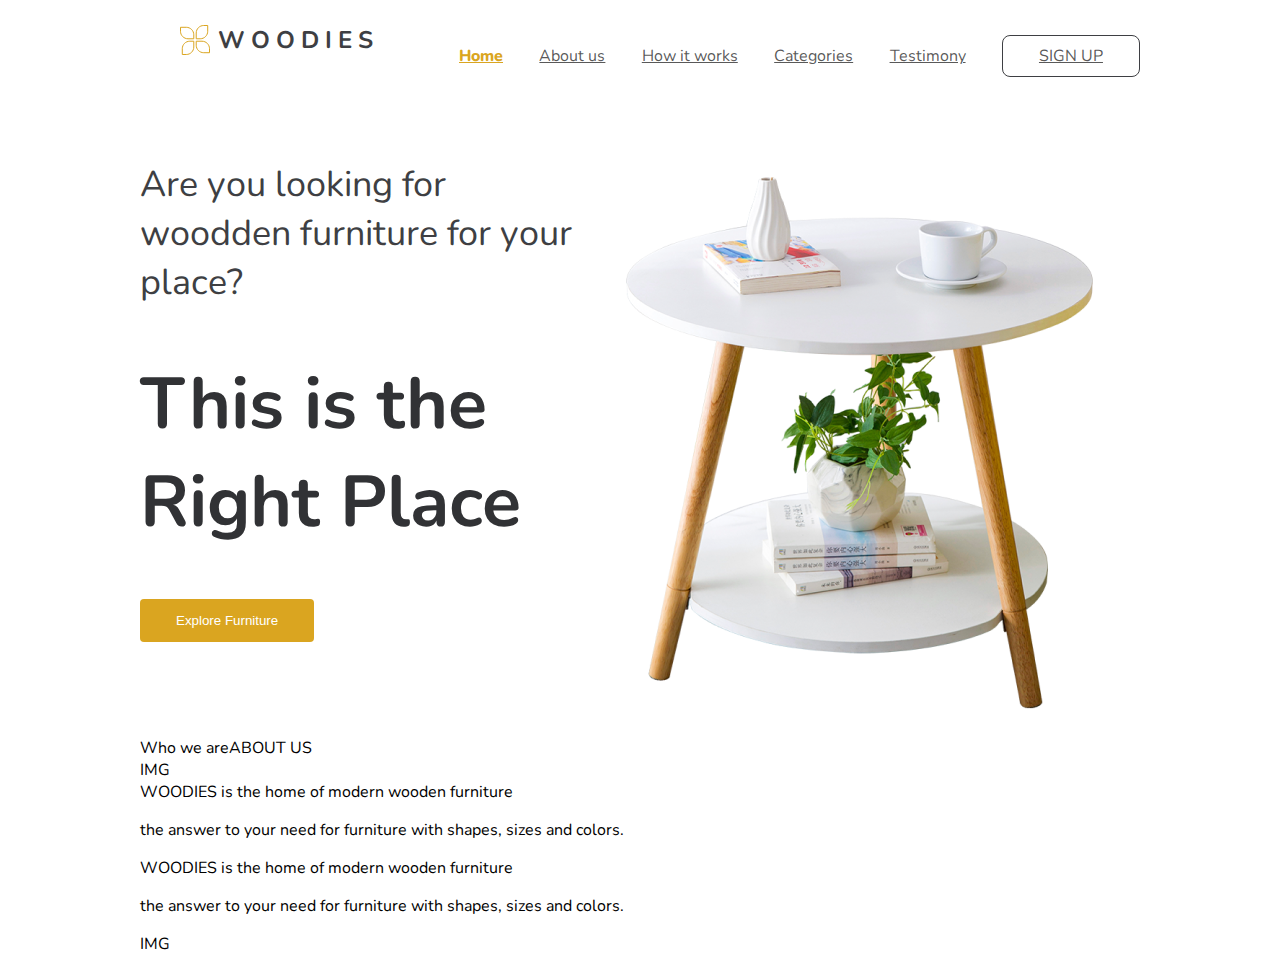
==== homework/SITE/index.html @ f60b210d "." ====
<!DOCTYPE html>
<html lang="en">
<head>
    <meta charset="UTF-8">
    <meta http-equiv="X-UA-Compatible" content="IE=edge">
    <meta name="viewport" content="width=device-width, initial-scale=1.0">
    <title>Document</title>
    <link rel="preconnect" href="https://fonts.googleapis.com">
    <link rel="preconnect" href="https://fonts.gstatic.com" crossorigin>
    <link href="https://fonts.googleapis.com/css2?family=Nunito:ital,wght@0,400;0,700;0,800;1,600&display=swap" rel="stylesheet">
    <link rel="stylesheet" href="style.css">
</head>
<body>
    <nav>
        <figure id="logo">
            <img src="img/flower.svg" alt="">
            <figcaption>WOODIES</figcaption>
        </figure>
        <ul>
            <li class="active">
                <a href="#">Home</a>
            </li>
            <li>
                <a href="#">About us</a>
            </li>
            <li>
                <a href="#">How it works</a>
            </li>
            <li>
                <a href="#">Categories</a>
            </li>
            <li>
                <a href="#">Testimony</a>
            </li>
            <li class="button">
                <a href="#">Sign up</a>
            </li>
        </ul>
    </nav>

    <header>
        <div>
            <span>Are you looking for woodden furniture for your place?</span>
            <h1>This is the Right Place</h1>
            <button>Explore Furniture</button>
        </div>
        <img src="img/table.png" alt="">
    </header>
    <section id="section-about">
        <header>
            <div>Who we are</div>
            <div>ABOUT US</div>
        </header>
        <article>
            <div>IMG</div>
            <header>
                WOODIES is the home of modern wooden furniture
            </header>
            <p>
                the answer to your need for furniture with shapes, sizes and colors. 
            </p>
        </article>

        <article>
            <header>
                WOODIES is the home of modern wooden furniture
            </header>
            <p>
                the answer to your need for furniture with shapes, sizes and colors. 
            </p>
            <div>IMG</div>
        </article>
    </section>
</body>
</html>
---- homework/SITE/style.css ----
body{
    font-family: 'Nunito';
}

#logo{
    display: flex;
    align-items: center;
}

#logo img{
    width: 30px;
    height: 30px;
}

#logo figcaption{
    font-style: normal;
    font-weight: 700;
    font-size: 24px;
    line-height: 33px;
    letter-spacing: 0.25em;
    color: #3E3F43;
    margin-left: 8px;
}

nav{
    display: flex;
    width: 1000px;
    margin: 0 auto;
    height: 40px;
    margin-top: 20px;
    margin-bottom: 100px;
}

nav ul{
    display: flex;
    list-style: none;
    width: 100%;
    justify-content: space-between;
    height: 40px;
    align-items: center;
}

nav ul li a{
    font-style: normal;
    font-weight: 400;
    font-size: 16px;
    line-height: 22px;
    color: rgba(34, 34, 34, 0.75);
}

nav ul li.active a{
    color: rgba(218, 165, 32, 1);
    font-style: normal;
    font-weight: 800;
    font-size: 16px;
    line-height: 22px;
}

nav ul li.button{
    border: 1px solid rgba(62, 63, 67, 1);
    border-radius: 8px;
    padding: 9px 36px;
    text-transform: uppercase;
}



header{
    width: 1000px;
    margin: 0 auto;
    display: flex;
}

header h1{
    font-style: normal;
    font-weight: 700;
    font-size: 72px;
    line-height: 98px;
    color: #313235;    
}

header button{
    background-color: #DAA520;
    color: white;
    padding: 14px 36px;
    border-radius: 4px;
    border: none;

}

header span{
    font-family: 'Nunito';
    font-style: normal;
    font-weight: 400;
    font-size: 36px;
    line-height: 49px;
    color: #3E3F43;
}

section{
    
    width: 1000px;
    margin: 0 auto;
}
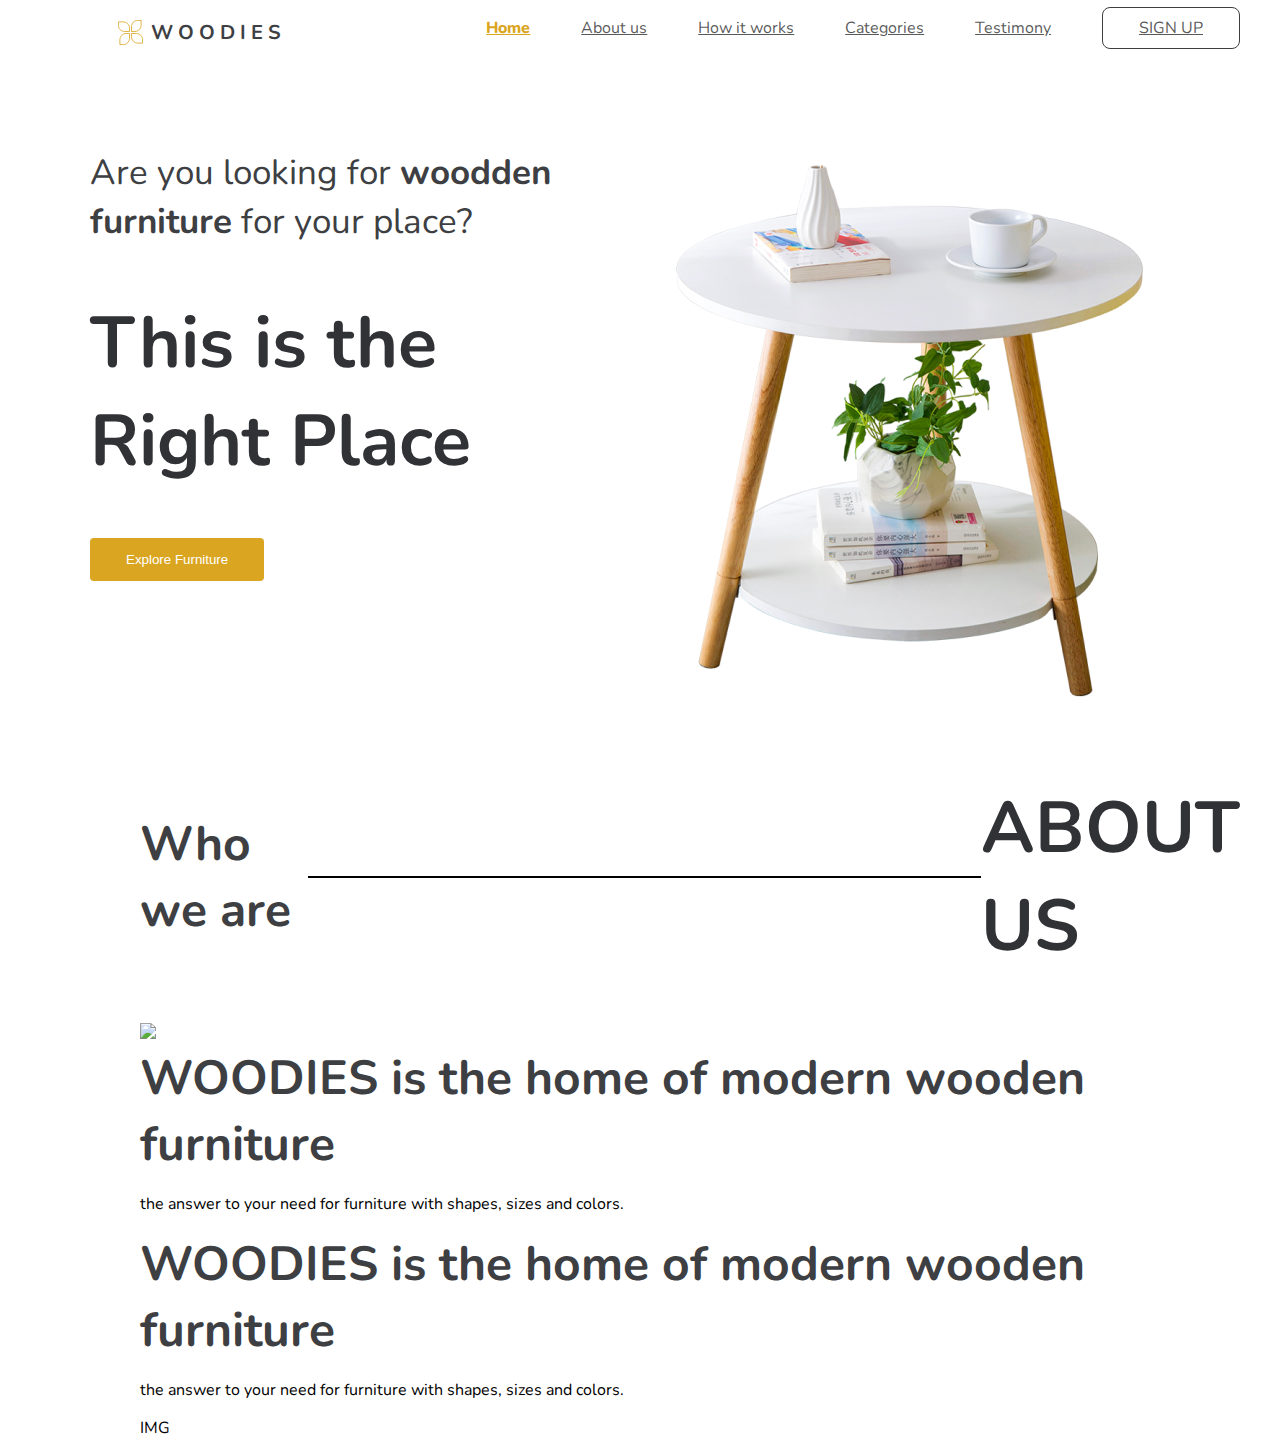
==== commit 8e57b818: "Add files via upload" ====
--- a/homework/SITE/index.html
+++ b/homework/SITE/index.html
@@ -1,75 +1,78 @@
-<!DOCTYPE html>
-<html lang="en">
-<head>
-    <meta charset="UTF-8">
-    <meta http-equiv="X-UA-Compatible" content="IE=edge">
-    <meta name="viewport" content="width=device-width, initial-scale=1.0">
-    <title>Document</title>
-    <link rel="preconnect" href="https://fonts.googleapis.com">
-    <link rel="preconnect" href="https://fonts.gstatic.com" crossorigin>
-    <link href="https://fonts.googleapis.com/css2?family=Nunito:ital,wght@0,400;0,700;0,800;1,600&display=swap" rel="stylesheet">
-    <link rel="stylesheet" href="style.css">
-</head>
-<body>
-    <nav>
-        <figure id="logo">
-            <img src="img/flower.svg" alt="">
-            <figcaption>WOODIES</figcaption>
-        </figure>
-        <ul>
-            <li class="active">
-                <a href="#">Home</a>
-            </li>
-            <li>
-                <a href="#">About us</a>
-            </li>
-            <li>
-                <a href="#">How it works</a>
-            </li>
-            <li>
-                <a href="#">Categories</a>
-            </li>
-            <li>
-                <a href="#">Testimony</a>
-            </li>
-            <li class="button">
-                <a href="#">Sign up</a>
-            </li>
-        </ul>
-    </nav>
-
-    <header>
-        <div>
-            <span>Are you looking for woodden furniture for your place?</span>
-            <h1>This is the Right Place</h1>
-            <button>Explore Furniture</button>
-        </div>
-        <img src="img/table.png" alt="">
-    </header>
-    <section id="section-about">
-        <header>
-            <div>Who we are</div>
-            <div>ABOUT US</div>
-        </header>
-        <article>
-            <div>IMG</div>
-            <header>
-                WOODIES is the home of modern wooden furniture
-            </header>
-            <p>
-                the answer to your need for furniture with shapes, sizes and colors. 
-            </p>
-        </article>
-
-        <article>
-            <header>
-                WOODIES is the home of modern wooden furniture
-            </header>
-            <p>
-                the answer to your need for furniture with shapes, sizes and colors. 
-            </p>
-            <div>IMG</div>
-        </article>
-    </section>
-</body>
+<!DOCTYPE html>
+<html lang="en">
+<head>
+    <meta charset="UTF-8">
+    <meta http-equiv="X-UA-Compatible" content="IE=edge">
+    <meta name="viewport" content="width=device-width, initial-scale=1.0">
+    <title>Document</title>
+    <link rel="preconnect" href="https://fonts.googleapis.com">
+    <link rel="preconnect" href="https://fonts.gstatic.com" crossorigin>
+    <link href="https://fonts.googleapis.com/css2?family=Nunito:ital,wght@0,400;0,700;0,800;1,600&display=swap" rel="stylesheet">
+    <link rel="stylesheet" href="style.css">
+</head>
+<body>
+    <nav>
+        <figure id="logo">
+            <img src="img/flower.svg" alt="">
+            <figcaption>WOODIES</figcaption>
+        </figure>
+        <ul>
+            <li class="active">
+                <a href="#">Home</a>
+            </li>
+            <li>
+                <a href="#">About us</a>
+            </li>
+            <li>
+                <a href="#">How it works</a>
+            </li>
+            <li>
+                <a href="#">Categories</a>
+            </li>
+            <li>
+                <a href="#">Testimony</a>
+            </li>
+            <li class="button">
+                <a href="#">Sign up</a>
+            </li>
+        </ul>
+    </nav>
+
+    <header>
+            <div class="container">
+                <span>Are you looking for <strong>woodden</strong> <br> <strong>furniture</strong> for your place?</span>
+                <h1>This is the <br> Right Place</h1>
+                <button>Explore Furniture</button>
+            </div>
+            <div>
+                <img src="img/table.png" alt="">
+            </div>
+    </header>
+    <section id="section-about">
+        <header>
+            <p class="p">Who we are</p>
+            <span class="line"></span>
+            <h1>ABOUT US</h1>
+        </header>
+        <article>
+            <img src="img/Kalmar-Home.png">
+            <header>
+                WOODIES is the home of modern wooden furniture
+            </header>
+            <p>
+                the answer to your need for furniture with shapes, sizes and colors. 
+            </p>
+        </article>
+
+        <article>
+            <header>
+                WOODIES is the home of modern wooden furniture
+            </header>
+            <p>
+                the answer to your need for furniture with shapes, sizes and colors. 
+            </p>
+            <div>IMG</div>
+        </article>
+    </section>
+</body>
 </html>--- a/homework/SITE/style.css
+++ b/homework/SITE/style.css
@@ -1,104 +1,143 @@
-body{
-    font-family: 'Nunito';
-}
-
-#logo{
-    display: flex;
-    align-items: center;
-}
-
-#logo img{
-    width: 30px;
-    height: 30px;
-}
-
-#logo figcaption{
-    font-style: normal;
-    font-weight: 700;
-    font-size: 24px;
-    line-height: 33px;
-    letter-spacing: 0.25em;
-    color: #3E3F43;
-    margin-left: 8px;
-}
-
-nav{
-    display: flex;
-    width: 1000px;
-    margin: 0 auto;
-    height: 40px;
-    margin-top: 20px;
-    margin-bottom: 100px;
-}
-
-nav ul{
-    display: flex;
-    list-style: none;
-    width: 100%;
-    justify-content: space-between;
-    height: 40px;
-    align-items: center;
-}
-
-nav ul li a{
-    font-style: normal;
-    font-weight: 400;
-    font-size: 16px;
-    line-height: 22px;
-    color: rgba(34, 34, 34, 0.75);
-}
-
-nav ul li.active a{
-    color: rgba(218, 165, 32, 1);
-    font-style: normal;
-    font-weight: 800;
-    font-size: 16px;
-    line-height: 22px;
-}
-
-nav ul li.button{
-    border: 1px solid rgba(62, 63, 67, 1);
-    border-radius: 8px;
-    padding: 9px 36px;
-    text-transform: uppercase;
-}
-
-
-
-header{
-    width: 1000px;
-    margin: 0 auto;
-    display: flex;
-}
-
-header h1{
-    font-style: normal;
-    font-weight: 700;
-    font-size: 72px;
-    line-height: 98px;
-    color: #313235;    
-}
-
-header button{
-    background-color: #DAA520;
-    color: white;
-    padding: 14px 36px;
-    border-radius: 4px;
-    border: none;
-
-}
-
-header span{
-    font-family: 'Nunito';
-    font-style: normal;
-    font-weight: 400;
-    font-size: 36px;
-    line-height: 49px;
-    color: #3E3F43;
-}
-
-section{
-    
-    width: 1000px;
-    margin: 0 auto;
+body{
+    font-family: 'Nunito';
+}
+
+#logo{
+    display: flex;
+    align-items: center;
+    padding-top: 0.5rem;
+    padding-left: 2.4em;
+}
+
+#logo img{
+    width: 25px;
+    height: 25px;
+}
+
+#logo figcaption{
+    font-style: normal;
+    font-weight: 700;
+    font-size: 20px;
+    line-height: 33px;
+    letter-spacing: 0.25em;
+    color: #3E3F43;
+    margin-left: 8px;
+}
+
+nav{
+    display: flex;
+    width: 1200px;
+    margin: 0 auto;
+    height: 40px;
+    margin-top: 0px;
+    margin-bottom: 100px;
+    transition: all 300ms ease;
+
+}
+
+nav ul{
+    display: flex;
+    list-style: none;
+    width: 100%;
+    justify-content: space-between;
+    height: 40px;
+    align-items: center;
+    margin: 0;
+    padding: 0;
+    margin-left: 10rem;
+}
+
+nav ul li a{
+    font-style: normal;
+    font-weight: 400;
+    font-size: 16px;
+    line-height: 22px;
+    color: rgba(34, 34, 34, 0.75);
+}
+
+nav ul li.active a{
+    color: rgba(218, 165, 32, 1);
+    font-style: normal;
+    font-weight: 800;
+    font-size: 16px;
+    line-height: 22px;
+}
+
+nav ul li.button{
+    border: 1px solid rgba(62, 63, 67, 1);
+    border-radius: 8px;
+    padding: 9px 36px;
+    text-transform: uppercase;
+}
+.container{
+    margin-bottom: 4rem;
+    width: 100%;
+}
+header{
+    width: 1100px;
+    margin: 0 auto;
+    display: flex;
+    -webkit-box-orient: horizontal;
+    -webkit-box-direction: normal;
+    flex-direction: row
+
+}
+
+header h1{
+    font-style: normal;
+    font-weight: 700;
+    font-size: 72px;
+    line-height: 98px;
+    color: #313235;    
+}
+
+header button{
+    background-color: #DAA520;
+    color: white;
+    padding: 14px 36px;
+    border-radius: 4px;
+    border: none;
+
+}
+
+header span{
+    font-family: 'Nunito';
+    font-style: normal;
+    font-weight: 400;
+    font-size: 35px;
+    line-height: 49px;
+    color: #3E3F43;
+}
+section{
+    
+    width: 1000px;
+    margin: 0 auto;
+}
+
+section header{
+    display: flex;
+    align-items: center;
+    display: -webkit-box;
+    display: -ms-flexbox;
+    display: flex;
+    -webkit-box-align: center;
+    -ms-flex-align: center;
+    align-items: center;
+    font-size: 3rem;
+    font-weight: 700;
+    color: #3e3f43;
+}
+.line{
+    display: inline-block;
+    height: 2px;
+    width: 100%;
+    background: #000;
+}
+.p{
+    display: block;
+    margin-block-start: 1em;
+    margin-block-end: 1em;
+    margin-inline-start: 0px;
+    margin-inline-end: 0px;
+    font: bold;
 }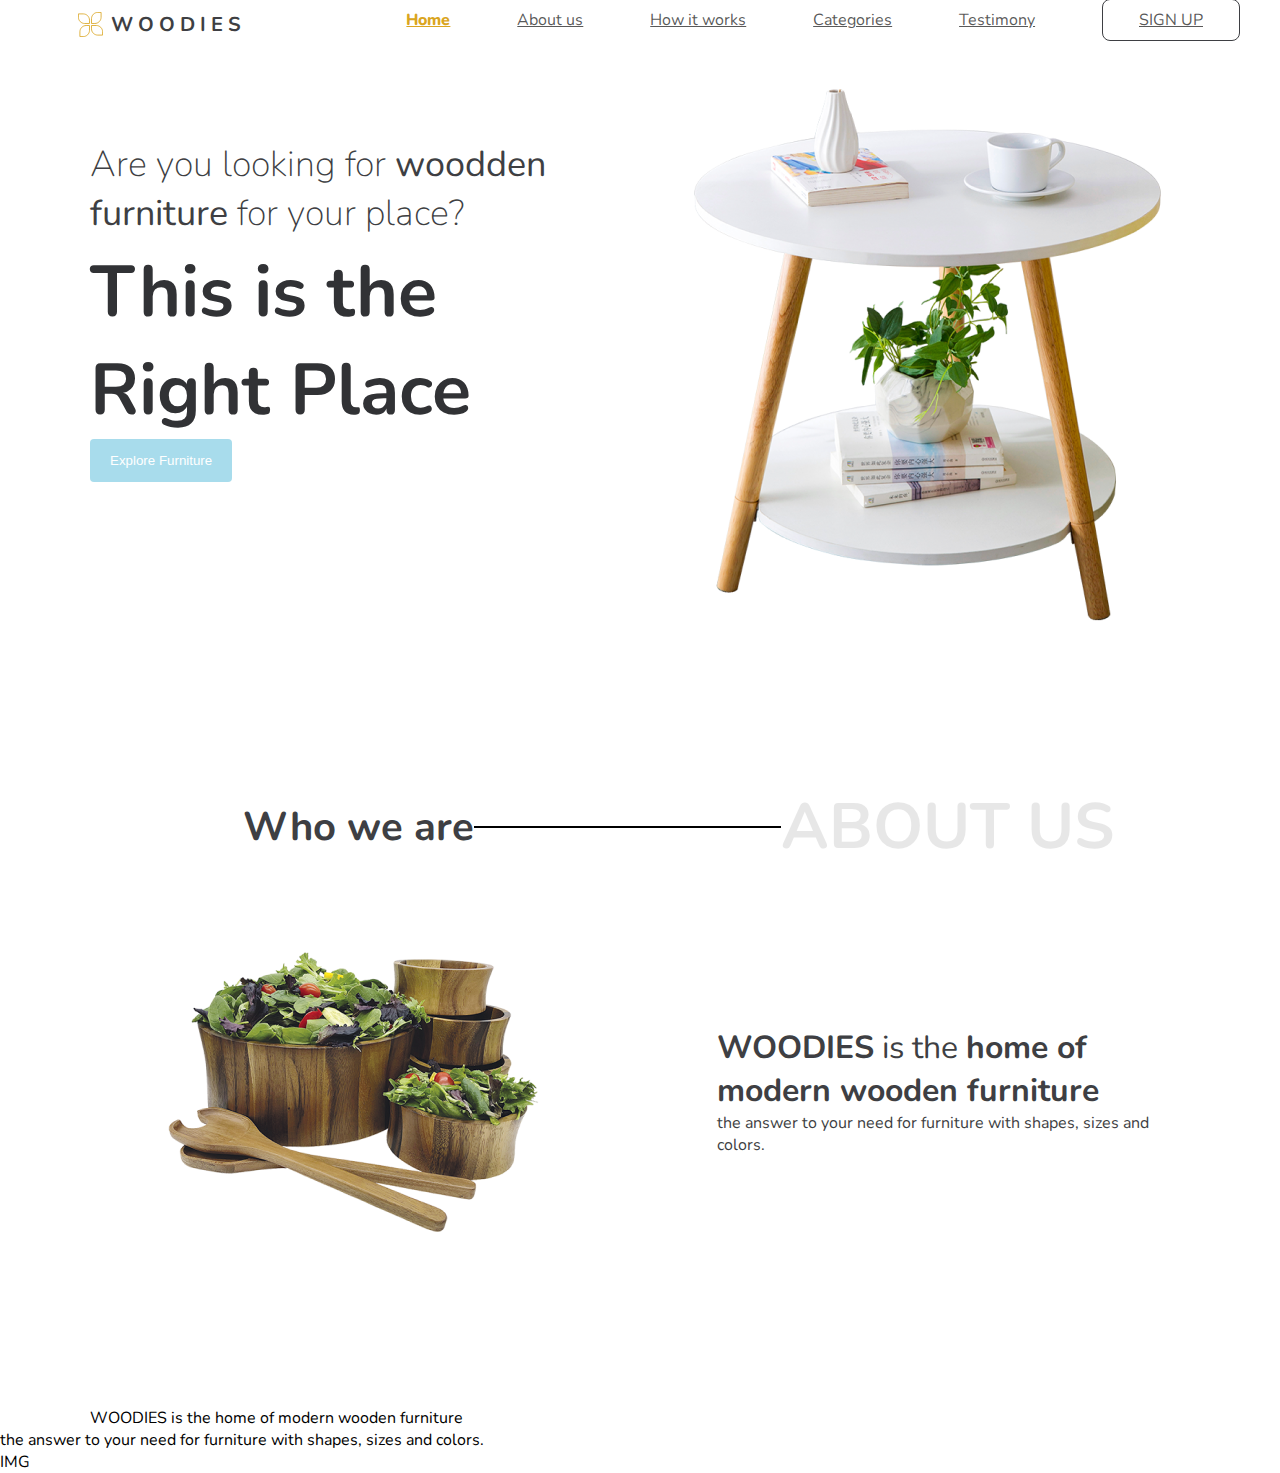
==== commit 77f786c6: "Add files via upload" ====
--- a/homework/SITE/index.html
+++ b/homework/SITE/index.html
@@ -11,6 +11,7 @@
     <link rel="stylesheet" href="style.css">
 </head>
 <body>
+
     <nav>
         <figure id="logo">
             <img src="img/flower.svg" alt="">
@@ -44,26 +45,38 @@
                 <h1>This is the <br> Right Place</h1>
                 <button>Explore Furniture</button>
             </div>
-            <div>
+            <div class="subcontainer">
                 <img src="img/table.png" alt="">
             </div>
     </header>
+
     <section id="section-about">
-        <header>
-            <p class="p">Who we are</p>
-            <span class="line"></span>
-            <h1>ABOUT US</h1>
-        </header>
-        <article>
-            <img src="img/Kalmar-Home.png">
-            <header>
-                WOODIES is the home of modern wooden furniture
-            </header>
-            <p>
-                the answer to your need for furniture with shapes, sizes and colors. 
-            </p>
-        </article>
+        <div>
+            <div>
+                <p><strong>Who we are</strong></p>
+                <span class="line"></span>
+                <h1>ABOUT US</h1>
+            </div>
+            <article>
+                <div>
+                    <div>
+                        <img src="img/Kalmar-Home.png">
+                    </div>
+                    <div class="articalp">
+                        <p class="articalp1">
+                            <strong>WOODIES</strong> is the <strong>home of</strong> <br> <strong> modern wooden furniture</strong>
+                        </p>
+                        <p class="articalp2">
+                            the answer to your need for furniture with shapes, sizes and colors. 
+                        </p>
+                    </div>
+                </div>
+                <div>
 
+                </div>
+            </article>
+        </div>
+    </section>
         <article>
             <header>
                 WOODIES is the home of modern wooden furniture
@@ -73,6 +86,6 @@
             </p>
             <div>IMG</div>
         </article>
-    </section>
+    
 </body>
 </html>--- a/homework/SITE/style.css
+++ b/homework/SITE/style.css
@@ -73,6 +73,10 @@
     margin-bottom: 4rem;
     width: 100%;
 }
+.subcontainer{
+    margin-top: -68px;
+    margin-right: -18px;
+}
 header{
     width: 1100px;
     margin: 0 auto;
@@ -88,56 +92,101 @@
     font-weight: 700;
     font-size: 72px;
     line-height: 98px;
-    color: #313235;    
+    color: #313235; 
+    margin-top: 5px;   
 }
 
 header button{
-    background-color: #DAA520;
+     border: 2px #a8dcec solid;
+     background-color: #a8dcec;
     color: white;
-    padding: 14px 36px;
+    padding: 14px 20px;
     border-radius: 4px;
     border: none;
-
+   
 }
 
 header span{
     font-family: 'Nunito';
     font-style: normal;
-    font-weight: 400;
-    font-size: 35px;
+    font-weight: 100;
+    font-size: 36px;
     line-height: 49px;
     color: #3E3F43;
 }
+#section-about{ 
+    width: 100%;
+    position: relative;
+}
 section{
-    
-    width: 1000px;
+    padding: 8em 0;
+}
+section div{
+    display: block;
+    padding: 0 2.4em;
+    max-width: 120em;
     margin: 0 auto;
+    width: 1100px;
 }
-
-section header{
-    display: flex;
-    align-items: center;
-    display: -webkit-box;
-    display: -ms-flexbox;
+section div div {
     display: flex;
     -webkit-box-align: center;
     -ms-flex-align: center;
     align-items: center;
-    font-size: 3rem;
+    -webkit-box-pack: center;
+    -ms-flex-pack: center;
+    justify-content: center;
+    
+}
+*, *::before, *::after{
+    margin: 0;
+    padding: 0;
+    -webkit-box-sizing: border-box;
+    box-sizing: border-box;
+}
+section div div p{
+    font-size: 2.5rem;
+    margin: 0;
+    padding: 0;
+    -webkit-box-sizing: border-box;
+    box-sizing: border-box;
+    display: flex;
+    -webkit-box-align: center;
+    align-items: center;
+    color: #3e3f43;
+}
+section div h1{
+    font-size: 4rem;
     font-weight: 700;
-    color: #3e3f43;
+    color: #222222;
+    opacity: 0.1;
+    display: inline-block;
 }
 .line{
     display: inline-block;
     height: 2px;
-    width: 100%;
     background: #000;
+    width: 30%;
 }
-.p{
+section article div{
+    justify-content: space-around;
+    margin-top: 2rem;
+    font-weight: 0;
+}
+section article div div{
+    flex-basis: 50%;
     display: block;
-    margin-block-start: 1em;
-    margin-block-end: 1em;
-    margin-inline-start: 0px;
-    margin-inline-end: 0px;
-    font: bold;
+}
+section article div div img{
+    position: relative;
+    bottom: 0px;
+    right: 50px;
+}
+.articalp1{
+    font-size: 2rem;
+    display: block;
+}
+.articalp2{
+    font-size: 1rem;
+    display: block;
 }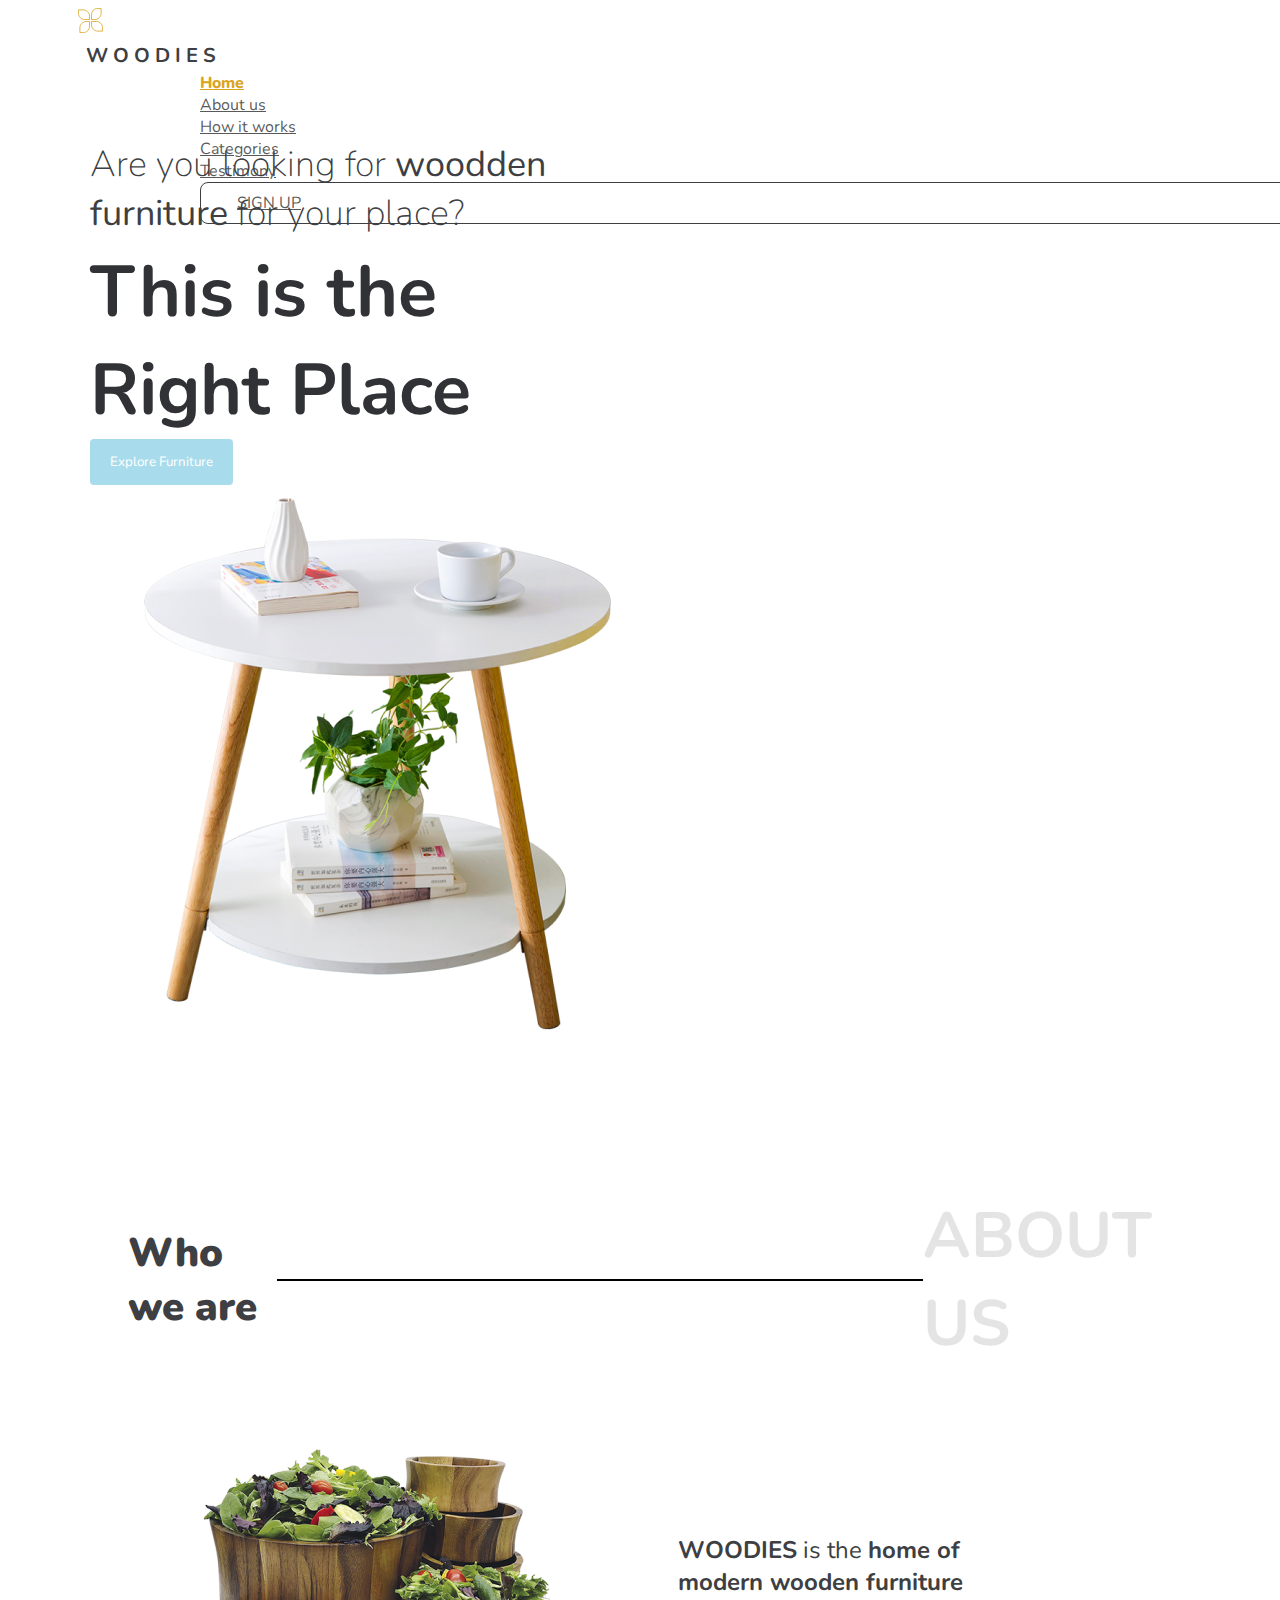
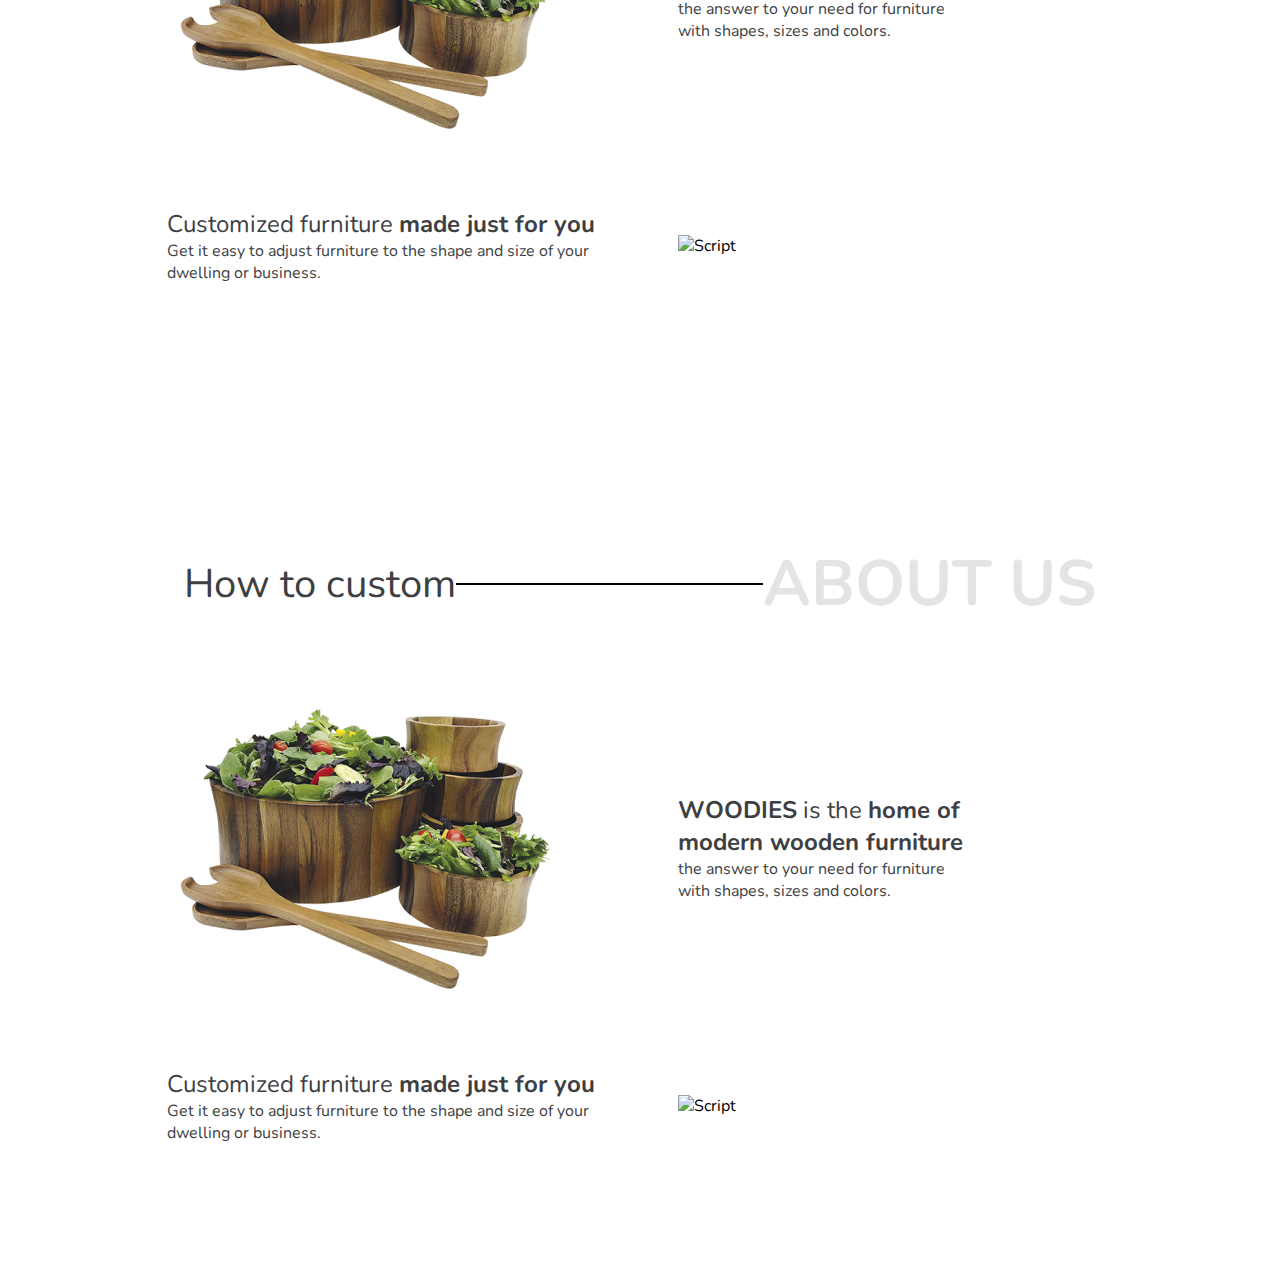
==== commit 82970500: "Add files via upload" ====
--- a/homework/SITE/index.html
+++ b/homework/SITE/index.html
@@ -51,9 +51,51 @@
     </header>
 
     <section id="section-about">
-        <div>
+        <div class="contaner">
+            <div class="superheading">
+                <div class="subheading">
+                    <p class=".a-services"><strong>Who we are</strong></p>
+                </div>
+                <span class="line"></span>
+                <h1 class>ABOUT US</h1>
+            </div>
+            <article>
+                <div>
+                    <div>
+                        <img src="img/Kalmar-Home.png">
+                    </div>
+                    <div class="articalp">
+                        <p class="articalp1">
+                            <strong>WOODIES</strong> is the <strong>home of</strong> <br> <strong> modern wooden furniture</strong>
+                        </p>
+                        <p class="articalp2">
+                            the answer to your need for furniture <br> with shapes, sizes and colors. 
+                        </p>
+                    </div>
+                </div>
+                <div>
+                    <div id="artical-div">
+                        <p class="articalp1">
+                            Customized furniture <strong> made just for you</strong>
+                            
+                        </p>
+                        <p class="articalp2">
+                            Get it easy to adjust furniture to the shape and size of your <br> dwelling or business.
+                        </p>
+                    </div>
+                    <div>
+                        <img src="img/Script.png" alt="Script">
+                    </div>
+                </div>
+            </article>
+        </div>
+    </section>
+    <section id="works">
+        <div class="contaner">
             <div>
-                <p><strong>Who we are</strong></p>
+                <div>
+                <p>How to custom</p>
+            </div>
                 <span class="line"></span>
                 <h1>ABOUT US</h1>
             </div>
@@ -67,25 +109,26 @@
                             <strong>WOODIES</strong> is the <strong>home of</strong> <br> <strong> modern wooden furniture</strong>
                         </p>
                         <p class="articalp2">
-                            the answer to your need for furniture with shapes, sizes and colors. 
+                            the answer to your need for furniture <br> with shapes, sizes and colors. 
                         </p>
                     </div>
                 </div>
                 <div>
-
+                    <div id="artical-div">
+                        <p class="articalp1">
+                            Customized furniture <strong> made just for you</strong>
+                            
+                        </p>
+                        <p class="articalp2">
+                            Get it easy to adjust furniture to the shape and size of your <br> dwelling or business.
+                        </p>
+                    </div>
+                    <div>
+                        <img src="img/Script.png" alt="Script">
+                    </div>
                 </div>
             </article>
         </div>
     </section>
-        <article>
-            <header>
-                WOODIES is the home of modern wooden furniture
-            </header>
-            <p>
-                the answer to your need for furniture with shapes, sizes and colors. 
-            </p>
-            <div>IMG</div>
-        </article>
-    
 </body>
 </html>--- a/homework/SITE/style.css
+++ b/homework/SITE/style.css
@@ -3,7 +3,6 @@
 }
 
 #logo{
-    display: flex;
     align-items: center;
     padding-top: 0.5rem;
     padding-left: 2.4em;
@@ -25,7 +24,6 @@
 }
 
 nav{
-    display: flex;
     width: 1200px;
     margin: 0 auto;
     height: 40px;
@@ -36,7 +34,6 @@
 }
 
 nav ul{
-    display: flex;
     list-style: none;
     width: 100%;
     justify-content: space-between;
@@ -80,7 +77,6 @@
 header{
     width: 1100px;
     margin: 0 auto;
-    display: flex;
     -webkit-box-orient: horizontal;
     -webkit-box-direction: normal;
     flex-direction: row
@@ -116,18 +112,60 @@
 }
 #section-about{ 
     width: 100%;
+}
+#section-about{ 
     position: relative;
 }
-section{
+section {
     padding: 8em 0;
 }
-section div{
-    display: block;
+.contaner{
+    width: 1100px;
     padding: 0 2.4em;
     max-width: 120em;
     margin: 0 auto;
-    width: 1100px;
-}
+}
+div{
+    display: block;
+}
+*, *::before, *::after {
+    margin: 0;
+    padding: 0;
+    -webkit-box-sizing: border-box;
+    box-sizing: border-box;
+}
+
+@media only screen and (min-width: 50em)
+.superheading{
+    display: flex;
+    -webkit-box-align: center;
+    align-items: center;
+    -webkit-box-pack: center;
+    justify-content: center;
+}
+.superheading .subheading {
+    display: -webkit-box;
+    display: -ms-flexbox;
+    display: flex;
+    -webkit-box-align: center;
+    -ms-flex-align: center;
+    align-items: center;
+    font-size: 3rem;
+    font-weight: 700;
+    color: #3e3f43;
+}
+a, p, h1, h2, h3, h4, h5, button {
+    font-family: "Nunito", sans-serif;
+}
+.superheading .line {
+    display: inline-block;
+    height: 2px;
+    width: 100%;
+    background: #000;
+}
+
+
+
 section div div {
     display: flex;
     -webkit-box-align: center;
@@ -158,7 +196,7 @@
 section div h1{
     font-size: 4rem;
     font-weight: 700;
-    color: #222222;
+    color: #000;
     opacity: 0.1;
     display: inline-block;
 }
@@ -172,21 +210,27 @@
     justify-content: space-around;
     margin-top: 2rem;
     font-weight: 0;
+    display: flex;
 }
 section article div div{
     flex-basis: 50%;
     display: block;
+    padding: 0 2.4em;
 }
 section article div div img{
-    position: relative;
     bottom: 0px;
-    right: 50px;
+    right: 25px;
+    width: -50%;
 }
 .articalp1{
-    font-size: 2rem;
+    font-size: 1.5rem;
     display: block;
 }
 .articalp2{
     font-size: 1rem;
     display: block;
-}+}
+#artical-div{
+    justify-content: space-around;
+    margin-top: 2rem;
+}
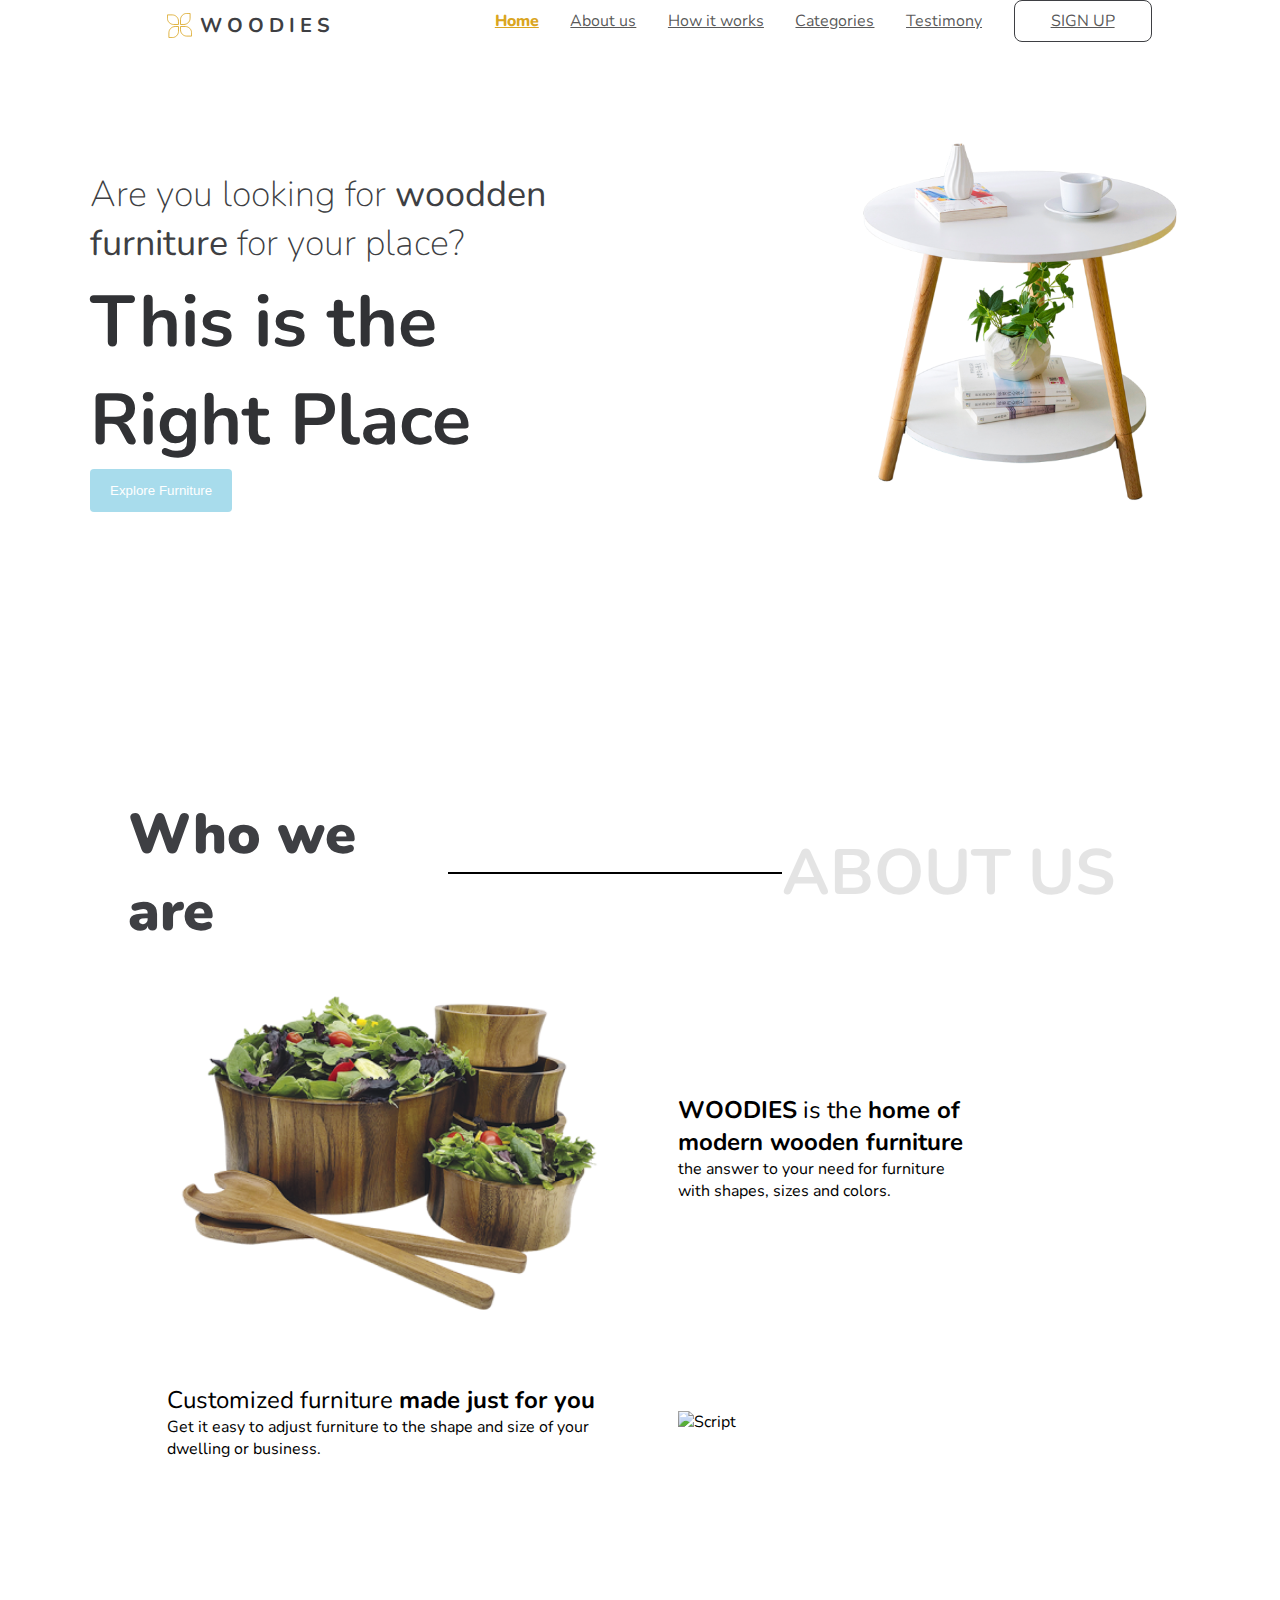
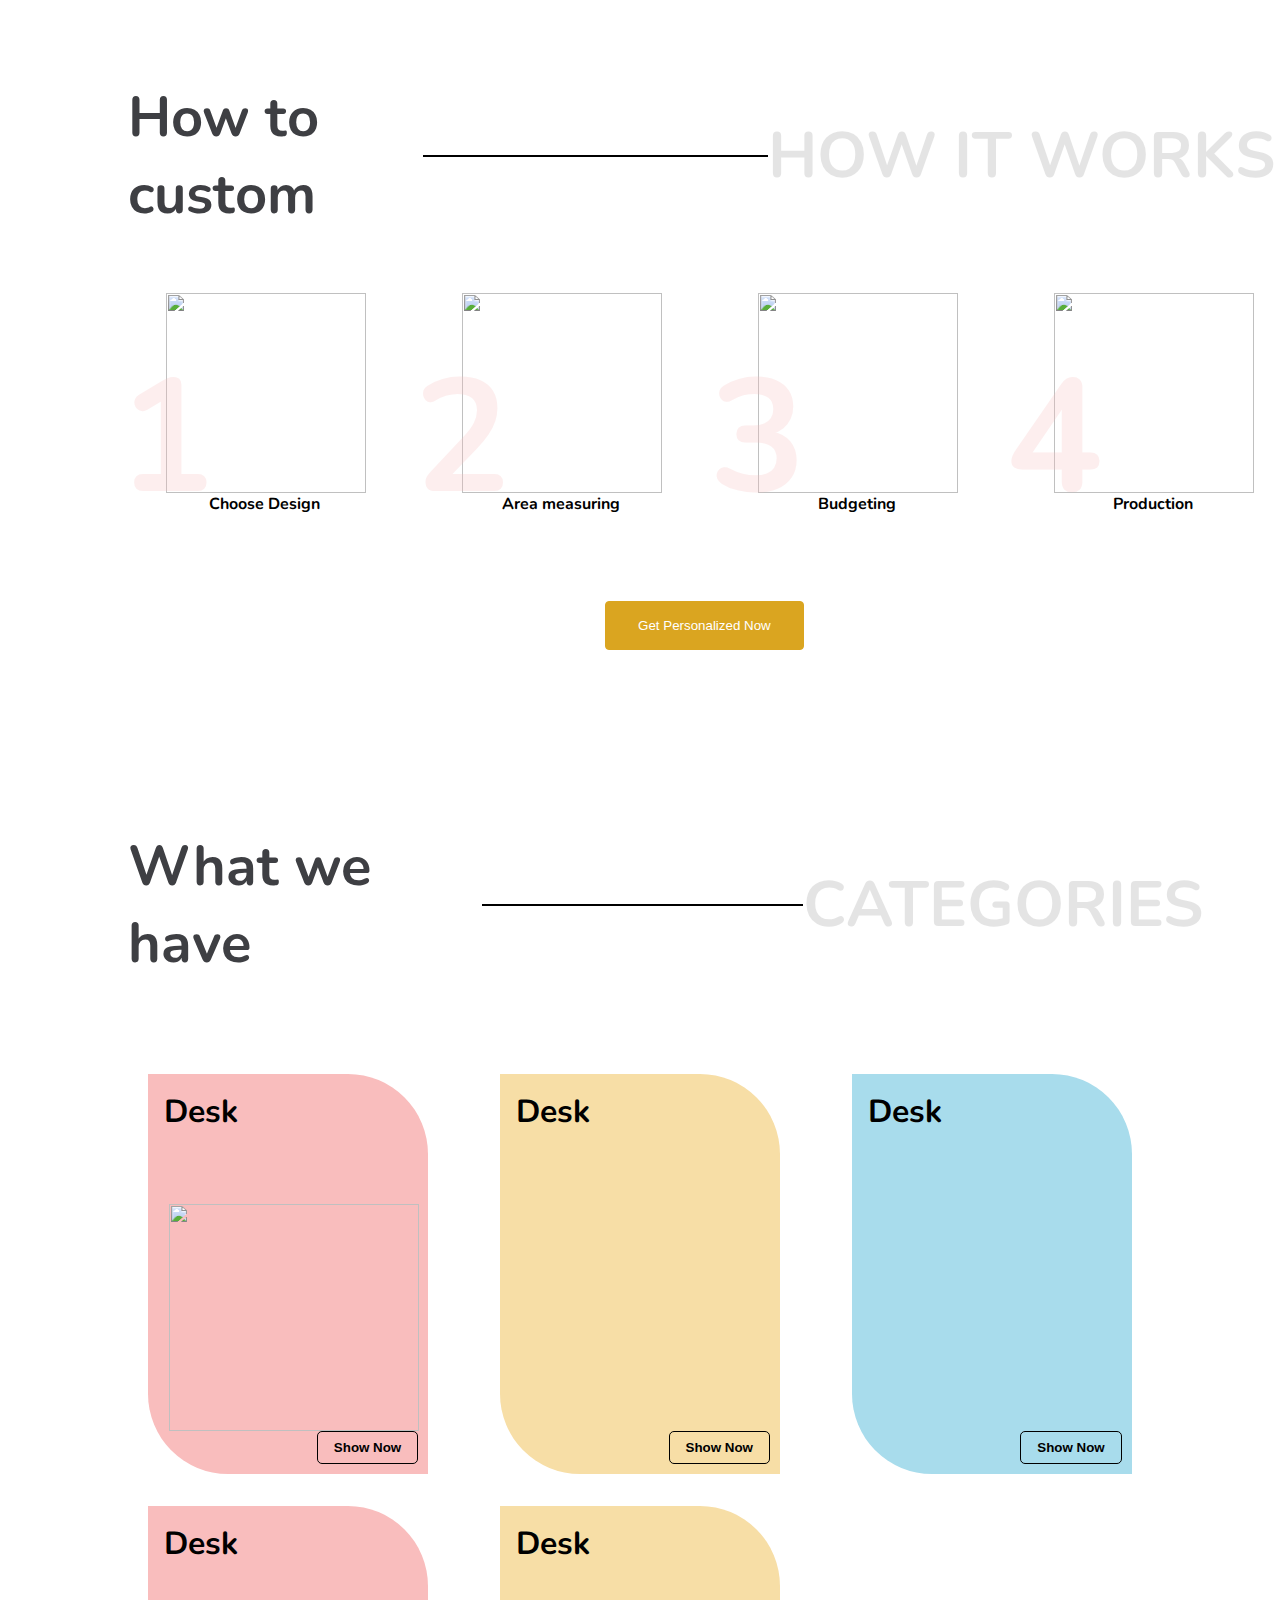
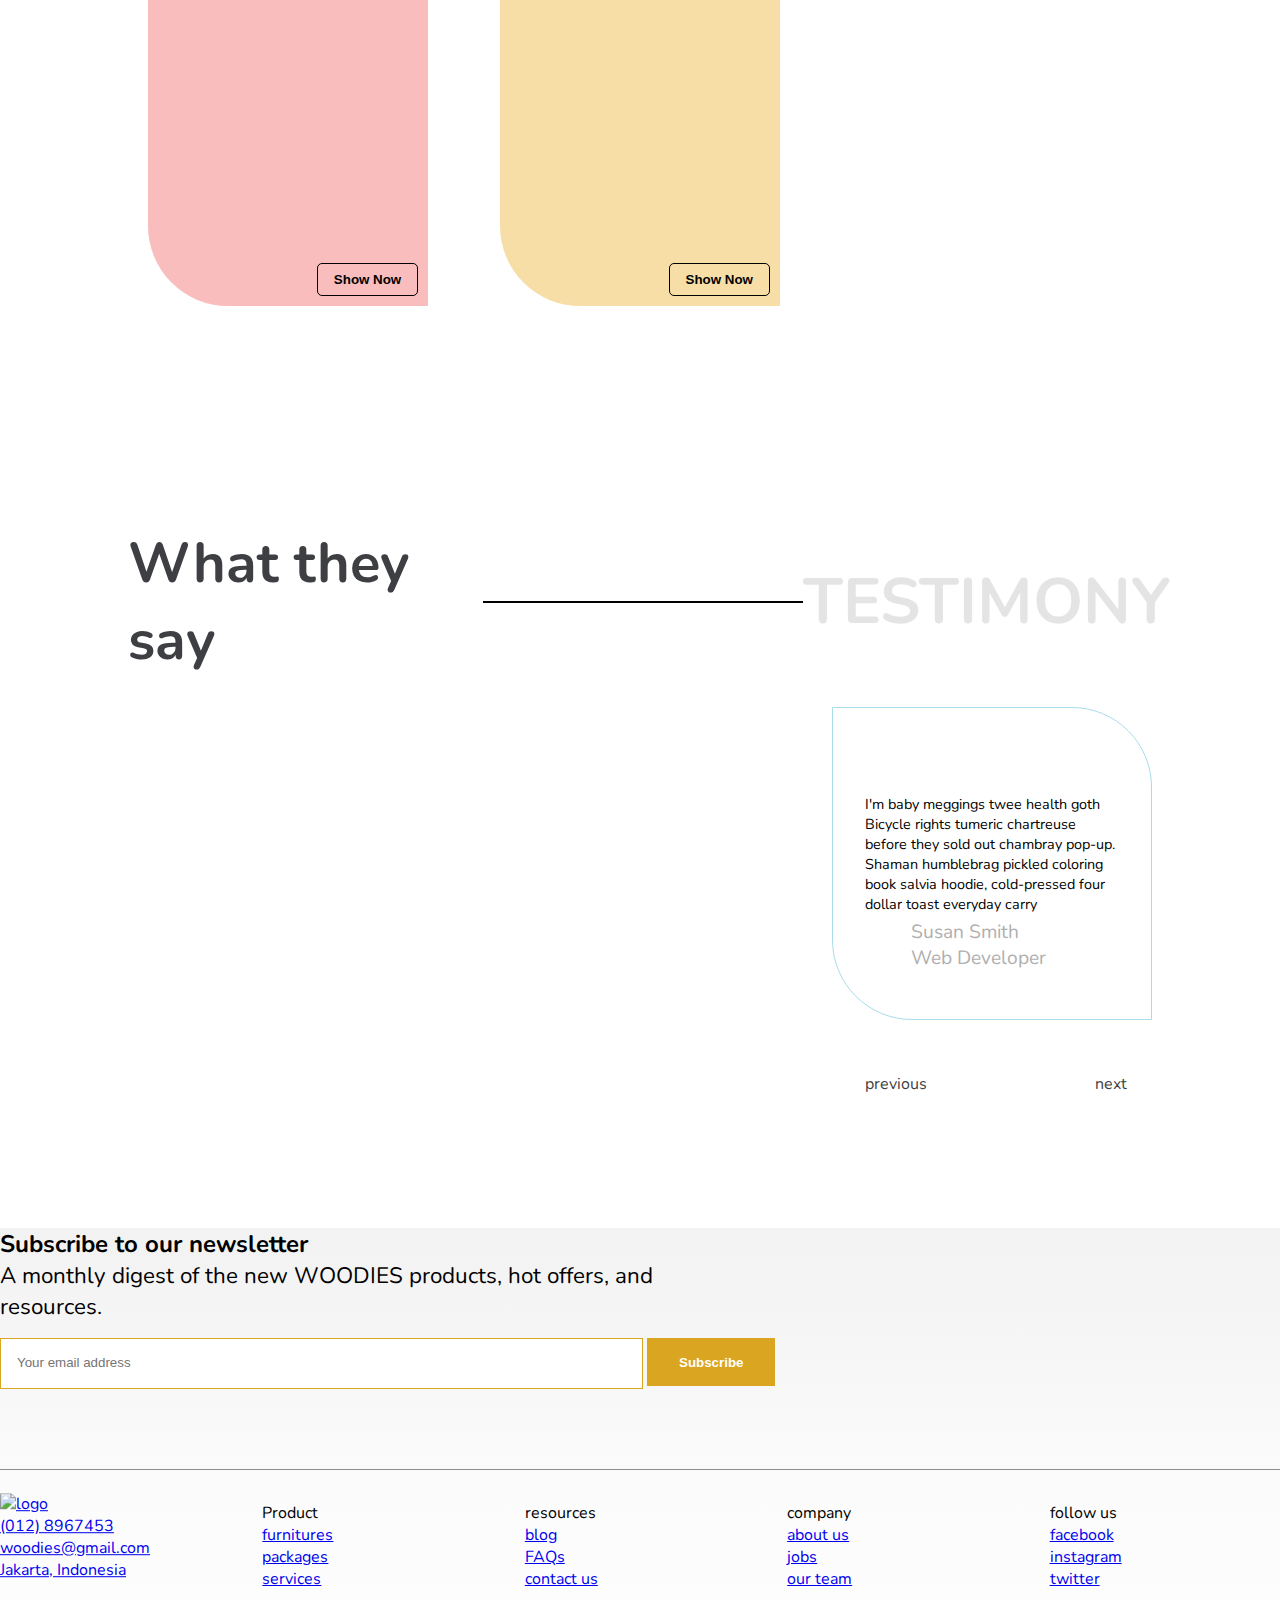
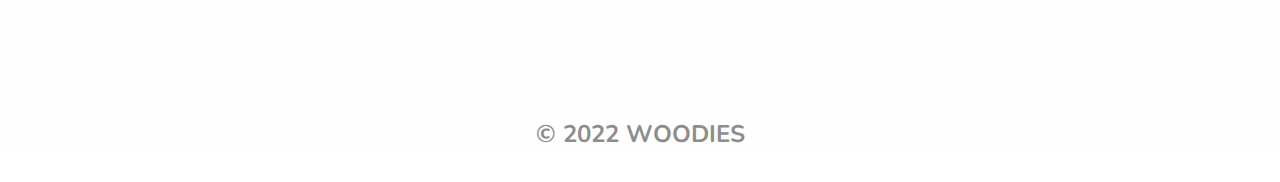
==== commit 081b0b83: "Add files via upload" ====
--- a/homework/SITE/index.html
+++ b/homework/SITE/index.html
@@ -9,15 +9,21 @@
     <link rel="preconnect" href="https://fonts.gstatic.com" crossorigin>
     <link href="https://fonts.googleapis.com/css2?family=Nunito:ital,wght@0,400;0,700;0,800;1,600&display=swap" rel="stylesheet">
     <link rel="stylesheet" href="style.css">
+    <link rel="stylesheet" href="style1.css">
+    <link rel="stylesheet" href="style2.css">
+    <link rel="stylesheet" href="style3.css">
+    <link rel="stylesheet" href="style4.css">
+    <link rel="stylesheet" href="style5.css">
+
 </head>
 <body>
 
-    <nav>
+    <nav class="contaner">
         <figure id="logo">
             <img src="img/flower.svg" alt="">
             <figcaption>WOODIES</figcaption>
         </figure>
-        <ul>
+        <ul >
             <li class="active">
                 <a href="#">Home</a>
             </li>
@@ -54,7 +60,7 @@
         <div class="contaner">
             <div class="superheading">
                 <div class="subheading">
-                    <p class=".a-services"><strong>Who we are</strong></p>
+                    <p><strong>Who we are</strong></p>
                 </div>
                 <span class="line"></span>
                 <h1 class>ABOUT US</h1>
@@ -92,43 +98,219 @@
     </section>
     <section id="works">
         <div class="contaner">
-            <div>
-                <div>
+            <div class="superheading">
+                <div class ="subheading">
                 <p>How to custom</p>
             </div>
                 <span class="line"></span>
-                <h1>ABOUT US</h1>
-            </div>
-            <article>
-                <div>
-                    <div>
-                        <img src="img/Kalmar-Home.png">
-                    </div>
-                    <div class="articalp">
-                        <p class="articalp1">
-                            <strong>WOODIES</strong> is the <strong>home of</strong> <br> <strong> modern wooden furniture</strong>
-                        </p>
-                        <p class="articalp2">
-                            the answer to your need for furniture <br> with shapes, sizes and colors. 
-                        </p>
-                    </div>
-                </div>
-                <div>
-                    <div id="artical-div">
-                        <p class="articalp1">
-                            Customized furniture <strong> made just for you</strong>
-                            
-                        </p>
-                        <p class="articalp2">
-                            Get it easy to adjust furniture to the shape and size of your <br> dwelling or business.
-                        </p>
-                    </div>
-                    <div>
-                        <img src="img/Script.png" alt="Script">
-                    </div>
+                <h1>HOW IT WORKS</h1>
+            </div>
+            <article class="works-container">
+                <div class="content">
+                    <div class="group">
+                        <div class="img">
+                            <p>1</p>
+                        <img src="img/shop 1.svg" alt="">
+                        </div>
+                        <p>Choose Design</p>
+                    </div>
+                    <div class="group">
+                        <div class="img">
+                            <p>2</p>
+                        <img src="img/ruler 1.svg" alt="">
+                        </div>
+                        <p>Area measuring</p>
+                    </div>
+                    <div class="group">
+                        <div class="img">
+                            <p>3</p>
+                        <img src="img/calculator.svg" alt="">
+                        </div>
+                        <p>Budgeting</p>
+                    </div>
+                    <div class="group">
+                        <div class="img">
+                            <p>4</p>
+                        <img src="img/carpenter 1.svg" alt="">
+                        </div>
+                        <p>Production</p>
+                    </div>
+                </div>
+                <div class="wraper">
+                    <button class="btn">Get Personalized Now</button>
                 </div>
             </article>
         </div>
     </section>
+    <section id="category">
+        <div class="contaner">
+            <div class="superheading">
+            
+                <div class="subheading">
+                    <p>What we have</p>
+                </div>
+            
+            
+                <span class="line"></span>
+                <h1>CATEGORIES</h1>
+            </div>
+
+
+
+            <div class="category-container">
+                <div class="content">
+                    <p>Desk</p>
+                    <div class="img"><img src="./img/Konfest.png" alt=""></div>
+                    <button class="sign">show now</button>
+                </div>
+                <div class="content">
+                    <p>Desk</p>
+                    <div class="img"><img src="./img/soft.png" alt=""></div>
+                    <button class="sign">show now</button>
+                </div>
+                <div class="content">
+                    <p>Desk</p>
+                    <div class="img"><img src="./img/vesel.png" alt=""></div>
+                    <button class="sign">show now</button>
+                </div>
+                <div class="content">
+                    <p>Desk</p>
+                    <div class="img"><img src="./img/kissclipart.png" alt=""></div>
+                    <button class="sign">show now</button>
+                </div>
+                <div class="content">
+                    <p>Desk</p>
+                    <div class="img"><img src="./img/Radio.png" alt=""></div>
+                    <button class="sign">show now</button>
+                </div>
+                
+            </div>
+
+        </div>
+    </section>
+    <section id="testimony">
+        <div class="contaner">
+
+<div class="superheading">
+
+    <div class="subheading">
+        <p>What they say</p>
+    </div>
+
+
+    <span class="line"></span>
+    <h1>TESTIMONY</h1>
+</div>
+
+
+            <div class="testimony-container">
+
+                <div class="group">
+
+
+                </div>
+                <div class="group">
+                
+                
+                </div>
+                <div class="people">
+                
+               <div class="sub-people">
+                    <div class="star">
+                        <i class="fa fa-star" aria-hidden="true"></i>
+                        <i class="fa fa-star" aria-hidden="true"></i>
+                        <i class="fa fa-star" aria-hidden="true"></i>
+                        <i class="fa fa-star" aria-hidden="true"></i>
+                        <i class="fa fa-star" aria-hidden="true"></i>
+                    </div>
+
+                    
+                    <p class="text">I'm baby meggings twee health goth  Bicycle rights tumeric chartreuse before they sold out chambray pop-up. Shaman humblebrag pickled coloring book salvia hoodie, cold-pressed four dollar toast everyday carry</p>
+                   
+                    <div class="person">
+                        <img src="./img/testimony2.jpg" class="person-img" alt="">
+                        <div class="job">
+                            <p id="name">susan smith</p>
+                            <p id="job">web developer</p>
+                        </div>
+                    </div>
+
+               </div>
+<div class="arrow">
+
+    <div class="previous">
+        <i class="fa fa-long-arrow-left" aria-hidden="true"></i>
+        <p>previous</p>
+    </div>
+    <div class="next">
+        <p>next</p>
+        <i class="fa fa-long-arrow-right" aria-hidden="true"></i>
+        
+    </div>
+</div>
+                </div>
+                
+            </div>
+        </div>
+    </section>
+    <footer id="footer" class="footer">
+        <div class="container">
+           <div class="subscribe">
+               <div class="content">
+                   <p>Subscribe to our newsletter</p>
+                   <p>A monthly digest of the new WOODIES products, hot offers, and <br> resources.</p>
+               </div>
+               <div class="email">
+                   <input type="email" name="sub" id="sub" placeholder="Your email address">
+                   <button type="submit" class="sub-btn">Subscribe</button>
+               </div>
+           </div>
+        
+        <div class="wrapper">
+            <ul class="list">
+            
+                <a href="#hero" class="Home"><img src="./images/logo.svg" alt="logo" class="logo"></a>
+                <li class="item"><a href="tel:+(012) 8967453">(012) 8967453</a></li>
+                <li class="item"><a href="mailto:woodies@gmail.com">woodies@gmail.com</a></li>
+                <li class="item"><a href="#" class="link">Jakarta, Indonesia</a></li>
+            
+            </ul>
+        
+            <ul class="list">
+                <p>Product</p>
+                <li class="item"><a href="#" class="link">furnitures</a></li>
+                <li class="item"><a href="#" class="link">packages</a></li>
+                <li class="item"><a href="#" class="link">services</a></li>
+               
+            </ul>
+            <ul class="list">
+                <p>resources</p>
+               
+                <li class="item"><a href="#" class="link">blog</a></li>
+                <li class="item"><a href="#" class="link">FAQs</a></li>
+                <li class="item"><a href="#" class="link">contact us</a></li>
+            
+            </ul>
+            <ul class="list">
+                <p>company</p>
+              
+                <li class="item"><a href="#" class="link">about us</a></li>
+                <li class="item"><a href="#" class="link">jobs</a></li>
+                <li class="item"><a href="#" class="link">our team</a></li>
+            
+            </ul>
+            <ul class="list">
+                <p>follow us</p>
+               
+                <li class="item"><a href="#" class="link">facebook</a></li>
+                <li class="item"><a href="#" class="link">instagram</a></li>
+                <li class="item"><a href="#" class="link">twitter</a></li>
+            
+            </ul>
+        </div>
+           
+        </div>
+        <p class="year">© <span class="years">2022</span> WOODIES</p>
+            </footer>
 </body>
 </html>--- a/homework/SITE/style.css
+++ b/homework/SITE/style.css
@@ -6,14 +6,18 @@
     align-items: center;
     padding-top: 0.5rem;
     padding-left: 2.4em;
+    display: flex;
 }
 
 #logo img{
     width: 25px;
     height: 25px;
+    display: flex;
+
 }
 
 #logo figcaption{
+    display: flex;
     font-style: normal;
     font-weight: 700;
     font-size: 20px;
@@ -24,24 +28,26 @@
 }
 
 nav{
-    width: 1200px;
-    margin: 0 auto;
-    height: 40px;
+    width: 100%;
     margin-top: 0px;
     margin-bottom: 100px;
-    transition: all 300ms ease;
+    display: flex;
+    padding-top: 1rem;
+    align-items: center;
+    width: 1000px;
 
 }
 
 nav ul{
+    width: 100%;
     list-style: none;
-    width: 100%;
     justify-content: space-between;
-    height: 40px;
     align-items: center;
     margin: 0;
     padding: 0;
     margin-left: 10rem;
+    display: flex;
+    
 }
 
 nav ul li a{
@@ -58,6 +64,8 @@
     font-weight: 800;
     font-size: 16px;
     line-height: 22px;
+    display: flex;
+
 }
 
 nav ul li.button{
@@ -69,9 +77,10 @@
 .container{
     margin-bottom: 4rem;
     width: 100%;
+    
 }
 .subcontainer{
-    margin-top: -68px;
+    margin-top: -38px;
     margin-right: -18px;
 }
 header{
@@ -79,7 +88,9 @@
     margin: 0 auto;
     -webkit-box-orient: horizontal;
     -webkit-box-direction: normal;
-    flex-direction: row
+    flex-direction: row;
+    display: flex;
+    padding: 8em 0;
 
 }
 
@@ -110,127 +121,8 @@
     line-height: 49px;
     color: #3E3F43;
 }
-#section-about{ 
-    width: 100%;
-}
-#section-about{ 
-    position: relative;
-}
-section {
-    padding: 8em 0;
-}
-.contaner{
-    width: 1100px;
-    padding: 0 2.4em;
-    max-width: 120em;
-    margin: 0 auto;
-}
-div{
-    display: block;
-}
-*, *::before, *::after {
-    margin: 0;
-    padding: 0;
-    -webkit-box-sizing: border-box;
-    box-sizing: border-box;
-}
-
-@media only screen and (min-width: 50em)
-.superheading{
-    display: flex;
-    -webkit-box-align: center;
-    align-items: center;
-    -webkit-box-pack: center;
-    justify-content: center;
-}
-.superheading .subheading {
-    display: -webkit-box;
-    display: -ms-flexbox;
-    display: flex;
-    -webkit-box-align: center;
-    -ms-flex-align: center;
-    align-items: center;
-    font-size: 3rem;
-    font-weight: 700;
-    color: #3e3f43;
-}
-a, p, h1, h2, h3, h4, h5, button {
-    font-family: "Nunito", sans-serif;
-}
-.superheading .line {
-    display: inline-block;
-    height: 2px;
-    width: 100%;
-    background: #000;
-}
 
 
 
-section div div {
-    display: flex;
-    -webkit-box-align: center;
-    -ms-flex-align: center;
-    align-items: center;
-    -webkit-box-pack: center;
-    -ms-flex-pack: center;
-    justify-content: center;
-    
-}
-*, *::before, *::after{
-    margin: 0;
-    padding: 0;
-    -webkit-box-sizing: border-box;
-    box-sizing: border-box;
-}
-section div div p{
-    font-size: 2.5rem;
-    margin: 0;
-    padding: 0;
-    -webkit-box-sizing: border-box;
-    box-sizing: border-box;
-    display: flex;
-    -webkit-box-align: center;
-    align-items: center;
-    color: #3e3f43;
-}
-section div h1{
-    font-size: 4rem;
-    font-weight: 700;
-    color: #000;
-    opacity: 0.1;
-    display: inline-block;
-}
-.line{
-    display: inline-block;
-    height: 2px;
-    background: #000;
-    width: 30%;
-}
-section article div{
-    justify-content: space-around;
-    margin-top: 2rem;
-    font-weight: 0;
-    display: flex;
-}
-section article div div{
-    flex-basis: 50%;
-    display: block;
-    padding: 0 2.4em;
-}
-section article div div img{
-    bottom: 0px;
-    right: 25px;
-    width: -50%;
-}
-.articalp1{
-    font-size: 1.5rem;
-    display: block;
-}
-.articalp2{
-    font-size: 1rem;
-    display: block;
-}
-#artical-div{
-    justify-content: space-around;
-    margin-top: 2rem;
-}
+
+
--- a/homework/SITE/style1.css
+++ b/homework/SITE/style1.css
@@ -0,0 +1,93 @@
+section {
+    padding: 8em 0;
+}
+.contaner{
+    width: 1100px;
+    padding: 0 2.4em;
+    max-width: 120em;
+    margin: 0 auto;
+}
+
+
+section div div {
+    -webkit-box-align: center;
+    -ms-flex-align: center;
+    align-items: center;
+    -webkit-box-pack: center;
+    -ms-flex-pack: center;
+    
+}
+*, *::before, *::after{
+    margin: 0;
+    padding: 0;
+    -webkit-box-sizing: border-box;
+    box-sizing: border-box;
+}
+
+#works .contaner .superheading .subheading p{
+    width: 295px;
+}
+section div h1{
+    font-size: 4rem;
+    font-weight: 700;
+    color: #000;
+    opacity: 0.1;
+    display: inline-block;
+    width: 515px;
+    
+}
+.line{
+    display: inline-block;
+    height: 2px;
+    background: #000;
+    width: 30%;
+}
+section article div{
+    justify-content: space-around;
+    margin-top: 2rem;
+    font-weight: 0;
+    display: flex;
+}
+section article div div{
+    flex-basis: 50%;
+    display: block;
+    padding: 0 2.4em;
+}
+section article div div img{
+    bottom: 0px;
+    right: 25px;
+    width: -50%;
+}
+.articalp1{
+    font-size: 1.5rem;
+    display: block;
+}
+.articalp2{
+    font-size: 1rem;
+    display: block;
+}
+#artical-div{
+    justify-content: space-around;
+    margin-top: 2rem;
+}
+.superheading{
+    display: flex;
+    -webkit-box-align: center;
+    align-items: center;
+    -webkit-box-pack: center;
+    justify-content: center;
+    width: 1152px;
+    height: 81px;
+}
+.subheading{
+    display: flex;
+    -webkit-box-align: center;
+    align-items: center;
+    font-weight: 700;
+    color: #3e3f43;
+    font-size: 3.5rem;
+    justify-content: center;
+}
+article{
+    display: block;
+}--- a/homework/SITE/style2.css
+++ b/homework/SITE/style2.css
@@ -0,0 +1,73 @@
+
+.works-container{
+    margin-top: 2.5rem;
+    width: 1152px;
+    height: 372px;
+}
+#works .works-container .content{
+    display: grid;
+    margin: 0 auto;
+    gap: 2rem;
+    grid-template-columns: repeat(auto-fit, minmax(231px, 1fr));
+    width: 1152px;
+    height: 278;
+}
+#works .works-container .content .group{
+    margin-top: 3.5rem;
+    padding: 0%;
+    width: 273px;
+    height: 228px;
+}
+#works .works-container .content .group .img{
+    width: 275px;
+    height: 200px;
+    margin: 0;
+    position: relative;
+    display: flex;
+    -webkit-box-pack: center;
+    justify-content: center;
+    -webkit-box-align: center;
+    align-items: center;
+    padding: 0%;
+}
+#works .works-container .content .group .img img{
+    width: 200px;
+    height: 200px;
+}
+#works .works-container .content p{
+    text-align: center;
+    font-size: 1rem;
+    font-weight: bolder;
+    width: 273px;
+    height: 28px;
+}
+#works .works-container .content .group .img p{
+    position: absolute;
+    font-size: 10rem;
+    font-weight: bolder;
+    left: -10px;
+    bottom: -20px;
+    color: #f9bdbd;
+    opacity: 0.25;
+    width: 42px;
+    height: 184px;
+}
+
+.wraper{
+    display: flex;
+    -webkit-box-pack: center;
+    justify-content: center;
+    -webkit-box-align: center;
+    align-items: center;
+    text-align: center;
+    margin-top: 5rem;
+}
+.btn{
+    background: #daa520;
+    border: 1px solid #daa520;
+    padding: 1rem 2rem !important;
+    color: #fff;
+    border-radius: 4px;
+    cursor: pointer;
+    transition: all 300ms ease;
+}--- a/homework/SITE/style3.css
+++ b/homework/SITE/style3.css
@@ -0,0 +1,75 @@
+
+#category .category-container{
+    display: -ms-grid;
+    display: grid;
+    margin: 0 auto;
+    gap: 2rem;
+    -ms-grid-columns: (minmax(300px, 1fr))[auto-fit];
+    grid-template-columns: repeat(auto-fit, minmax(300px, 1fr));
+    place-items: center;
+    margin-top: 8rem;
+}
+#category .category-container .content {
+    position: relative;
+    background: #f9bdbd;
+    border-top-right-radius: 80px;
+    border-bottom-left-radius: 80px;
+    height: 400px;
+    width: 280px;
+    padding: 1rem;
+}
+#category .category-container .content {
+    position: relative;
+    background: #f9bdbd;
+    border-top-right-radius: 80px;
+    border-bottom-left-radius: 80px;
+    height: 400px;
+    width: 280px;
+    padding: 1rem;
+    display: block;
+}
+#category .category-container .content p {
+    font-size: 2rem;
+    font-weight: bolder;
+    
+}
+#category .category-container .content .img {
+    display: flex;
+    -webkit-box-pack: center;
+    -ms-flex-pack: center;
+    justify-content: center;
+    -webkit-box-align: center;
+    -ms-flex-align: center;
+    align-items: center;
+     height:  297px;
+     width: 260px;
+    
+}
+#category .category-container .content:nth-child(1) .img img {
+    width: 250px;
+    height: 227px;
+    margin-top: 4.5rem;
+}
+#category .category-container .content:nth-child(2) {
+    background: #f7dea6;
+}
+#category .category-container .content:nth-child(3) {
+    background: #a8dcec;
+}
+#category .category-container .content:nth-child(5) {
+    background: #f7dea6;
+}
+#category .category-container .content .sign {
+    position: absolute;
+    right: 10px;
+    bottom: 10px;
+    border: 1px solid #000000;
+    background: transparent;
+    padding: 0.5rem 1rem;
+    cursor: pointer;
+    text-transform: capitalize;
+    font-weight: bold;
+    border-radius: 5px;
+    -webkit-transition: all 300ms ease;
+    transition: all 300ms ease;
+}--- a/homework/SITE/style4.css
+++ b/homework/SITE/style4.css
@@ -0,0 +1,136 @@
+
+#testimony .testimony-container {
+    display: -ms-grid;
+    display: grid;
+    margin: 0 auto;
+    gap: 2rem;
+    -ms-grid-columns: (minmax(300px, 1fr))[auto-fit];
+    grid-template-columns: repeat(auto-fit, minmax(300px, 1fr));
+    place-items: center;
+    margin-top: 4rem;
+}
+#testimony .testimony-container .group:nth-child(1) {
+    background-image: url(../img/product-7.jpeg);
+    background-position: center;
+    background-size: cover;
+    background-repeat: no-repeat;
+    width: 240px;
+    height: 320px;
+    border-top-right-radius: 80px;
+    border-bottom-left-radius: 80px;
+}
+#testimony .testimony-container .group:nth-child(2) {
+    background-image: url(../img/pexels-vecislavas-popa-1643383.jpg);
+    background-position: center;
+    background-size: cover;
+    background-repeat: no-repeat;
+    width: 240px;
+    height: 320px;
+    border-top-right-radius: 80px;
+    border-bottom-left-radius: 80px;
+}
+#testimony .testimony-container .people .sub-people {
+    border: 1px solid #a8dcec;
+    border-top-right-radius: 80px;
+    border-bottom-left-radius: 80px;
+    padding: 3rem 2rem;
+}
+.fa {
+    display: inline-block;
+    font: normal normal normal 14px/1 FontAwesome;
+    font-size: inherit;
+    text-rendering: auto;
+    -webkit-font-smoothing: antialiased;
+    -moz-osx-font-smoothing: grayscale;
+}
+#testimony .testimony-container .people .fa-star {
+    font-size: 2rem;
+    color: #ffc107;
+}
+.fa-star:before {
+    content: "\f005";
+}
+#testimony .testimony-container .people .text {
+    font-size: 0.9rem;
+    padding: 0.3rem 0;
+    color: black;
+}
+
+
+#testimony .testimony-container .people .person {
+    display: flex;
+    -webkit-box-align: center;
+    -ms-flex-align: center;
+    align-items: center;
+}
+#testimony .testimony-container .people .person img {
+    width: 30px;
+    border-radius: 100px;
+}
+img:not(.logo) {
+    display: block;
+    width: 100%;
+}
+#testimony .testimony-container .people .person img + div {
+    margin-left: 1rem;
+}
+#testimony .testimony-container .people .person p {
+    font-size: 1.2rem;
+    color: #afafaf;
+    text-transform: capitalize;
+    
+}
+#testimony .testimony-container .people .arrow {
+    display: -webkit-box;
+    display: -ms-flexbox;
+    display: flex;
+    -webkit-box-pack: justify;
+    -ms-flex-pack: justify;
+    justify-content: space-between;
+    -webkit-box-align: center;
+    -ms-flex-align: center;
+    align-items: center;
+    padding-top: 3rem;
+}
+#testimony .testimony-container .people .arrow .previous{
+    display: -webkit-box;
+    display: -ms-flexbox;
+    display: flex;
+    -webkit-box-pack: center;
+    -ms-flex-pack: center;
+    justify-content: center;
+    -webkit-box-align: center;
+    -ms-flex-align: center;
+    align-items: center;
+    cursor: pointer;
+    color: #3e3f43;
+    -webkit-transition: color 300ms ease;
+    transition: color 300ms ease;
+}
+#testimony .testimony-container .people .arrow .fa {
+    font-size: 2rem;
+}
+.fa-long-arrow-left:before {
+    content: "\f177";
+}
+#testimony .testimony-container .people .arrow .previous .fa + p {
+    margin-left: 0.5rem;
+}
+#testimony .testimony-container .people .arrow .next {
+    display: -webkit-box;
+    display: -ms-flexbox;
+    display: flex;
+    -webkit-box-pack: center;
+    -ms-flex-pack: center;
+    justify-content: center;
+    -webkit-box-align: center;
+    -ms-flex-align: center;
+    align-items: center;
+    cursor: pointer;
+    color: #3e3f43;
+    -webkit-transition: color 300ms ease;
+    transition: color 300ms ease;
+}
+.fa-long-arrow-right:before {
+    content: "\f178";
+}--- a/homework/SITE/style5.css
+++ b/homework/SITE/style5.css
@@ -0,0 +1,60 @@
+.footer {
+    background: linear-gradient(#f2f2f2, #f7f7f766, #fff);
+}
+.footer .subscribe {
+    padding-bottom: 4rem;
+}
+.footer .subscribe .content p:nth-child(1) {
+    font-weight: bolder;
+    font-size: 1.5rem;
+}
+.footer .subscribe p {
+    font-size: 1.4rem;
+}
+.footer .subscribe .email {
+    margin-bottom: 1rem;
+}
+.footer .subscribe .email #sub {
+    padding: 1rem 28rem 1.1rem 1rem;
+}
+.footer .subscribe .email #sub {
+    border: 1px solid #daa520;
+}
+.footer .subscribe .email .sub-btn {
+    padding: 1.1rem 2rem 1rem 2rem;
+}
+.footer .subscribe .email .sub-btn {
+    background: #daa520;
+    border: none;
+    cursor: pointer;
+    color: #fff;
+    font-weight: bold;
+    margin-top: 1rem;
+    transition: opacity 300ms ease;
+}
+.footer .wrapper {
+    display: -ms-grid;
+    display: grid;
+    margin: 0 auto;
+    gap: 2rem;
+    -ms-grid-columns: (minmax(200px, 1fr))[auto-fit];
+    grid-template-columns: repeat(auto-fit, minmax(200px, 1fr));
+    border-top: 1px solid #8d8d8d;
+    padding-top: 2rem;
+}
+.footer .wrapper .list:nth-child(1) {
+    transform: translateY(-10%);
+}
+.footer .wrapper .list {
+    margin-bottom: 2rem;
+}
+ul, li {
+    list-style: none;
+}
+.footer .year {
+    text-align: center;
+    font-size: 1.5rem;
+    color: #8d8d8d;
+    font-weight: bold;
+    padding: 2rem 0;
+}